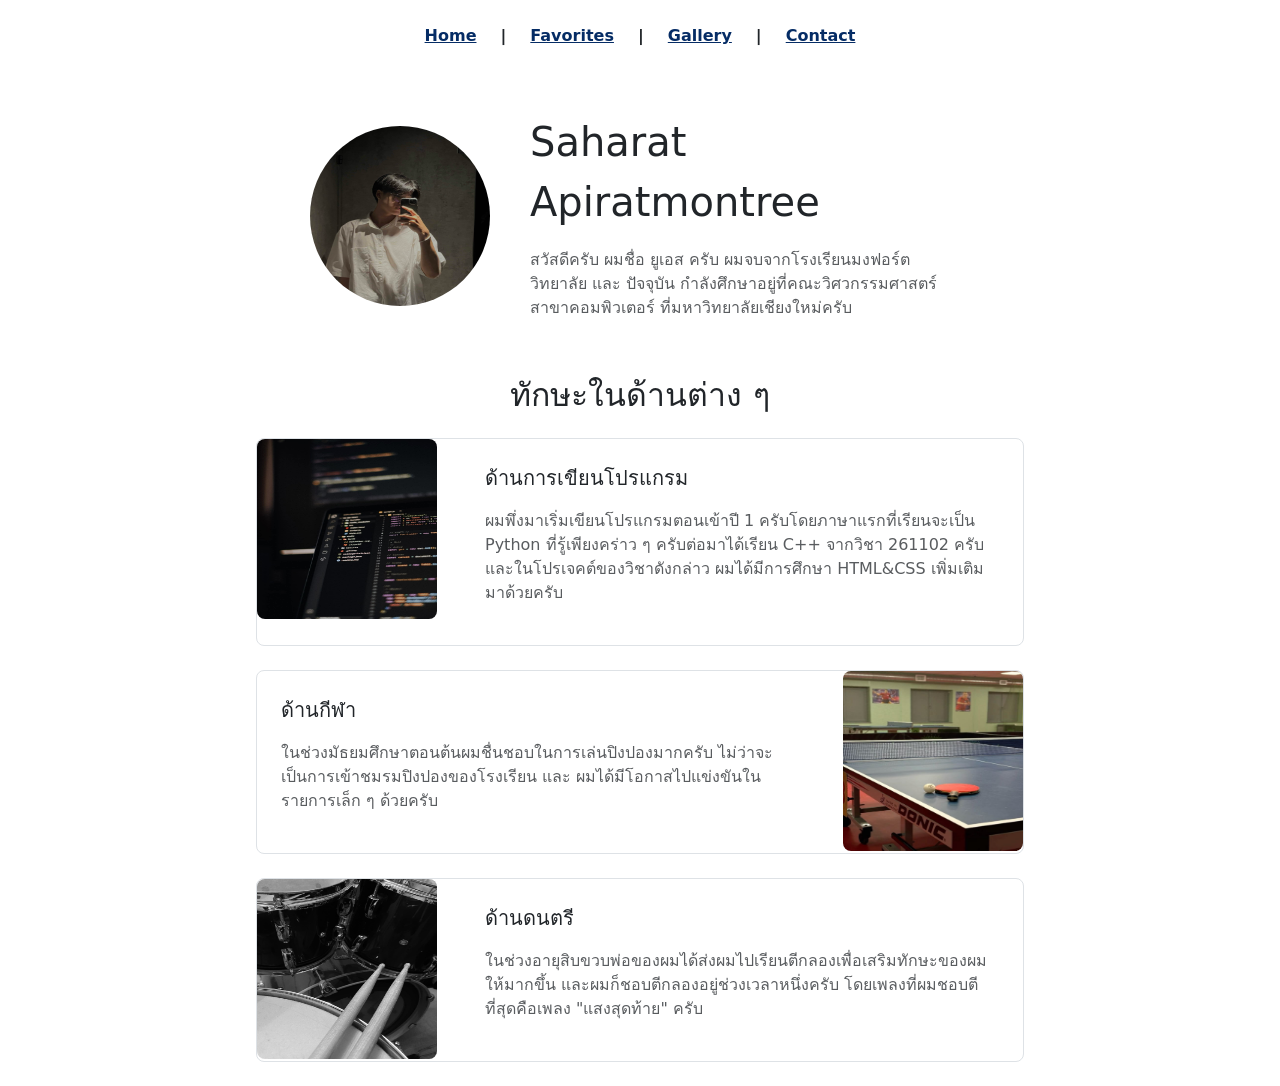
==== index.html @ 63d8b0a7 "First" ====
<!doctype html>
<html lang="en">
  <head>
    <meta charset="UTF-8" />
    <meta name="viewport" content="width=device-width, initial-scale=1.0" />
    <link
      href="https://cdn.jsdelivr.net/npm/bootstrap@5.3.8/dist/css/bootstrap.min.css"
      rel="stylesheet"
      integrity="sha384-sRIl4kxILFvY47J16cr9ZwB07vP4J8+LH7qKQnuqkuIAvNWLzeN8tE5YBujZqJLB"
      crossorigin="anonymous"
    />
    <link rel="stylesheet" href="style.css" />
    <title>My Portfolio</title>
  </head>

  <body>
    <div class="">
      <div class="d-flex gap-4 justify-content-center fw-bold py-4 ">
        <a class="text-primary-emphasis" href="index.html">Home</a> <span>|</span>
        <a class="text-primary-emphasis" href="Favorites.html">Favorites</a> <span>|</span>
        <a class="text-primary-emphasis" href="Gallery.html">Gallery</a> <span>|</span>
        <a class="text-primary-emphasis" href="Contact.html">Contact</a>
      </div>
    </div>

    <div class="">
      <div
        class="d-flex gap-4 align-items-center mx-auto py-4"
        style="max-width: 660px"
      >
        <div>
          <img
            class="rounded-circle"
            src="image/UsPic.jpg"
            width="180"
            height="180"
          />
        </div>

        <div class="p-3">
          <div class="fs-1 fw-lighter mb-3">Saharat Apiratmontree</div>
          <div class="text-muted fs-6 fw-lighter">
            สวัสดีครับ ผมชื่อ ยูเอส ครับ ผมจบจากโรงเรียนมงฟอร์ตวิทยาลัย และ
            ปัจจุบัน กำลังศึกษาอยู่ที่คณะวิศวกรรมศาสตร์ สาขาคอมพิวเตอร์
            ที่มหาวิทยาลัยเชียงใหม่ครับ
          </div>
        </div>
      </div>

      <h2 class="center fw-light py-3">ทักษะในด้านต่าง ๆ</h2>

      <div
        class="d-flex gap-4 border rounded-3 mx-auto mb-4"
        style="max-width: 48rem"
      >
        <div class="align-items-center">
          <img
            class="rounded-3"
            src="image/progammer.jpg"
            width="180px"
            height="180px"
          />
        </div>
        <div class="p-4">
          <p class="fs-5">ด้านการเขียนโปรแกรม</p>
          <p class="text-muted">
            ผมพึ่งมาเริ่มเขียนโปรแกรมตอนเข้าปี 1 ครับโดยภาษาแรกที่เรียนจะเป็น
            Python ที่รู้เพียงคร่าว ๆ ครับต่อมาได้เรียน C++ จากวิชา 261102
            ครับและในโปรเจคต์ของวิชาดังกล่าว ผมได้มีการศึกษา HTML&CSS
            เพิ่มเติมมาด้วยครับ
          </p>
        </div>
      </div>


      <div
        class="d-flex gap-4 border rounded-3 mx-auto mb-4"
        style="max-width: 48rem"
      >
        
        <div class="p-4">
          <p class="fs-5">ด้านกีฬา</p>
          <p class="text-muted">
            ในช่วงมัธยมศึกษาตอนต้นผมชื่นชอบในการเล่นปิงปองมากครับ ไม่ว่าจะเป็นการเข้าชมรมปิงปองของโรงเรียน และ 
            ผมได้มีโอกาสไปแข่งขันในรายการเล็ก ๆ ด้วยครับ
          </p>
        </div>

        <div class="align-items-center">
          <img
            class="rounded-3"
            src="image/pingpong.jpg"
            width="180px"
            height="180px"
          />
        </div>

      </div>


      <div
        class="d-flex gap-4 border rounded-3 mx-auto mb-4"
        style="max-width: 48rem"
      >
        <div class="align-items-center">
          <img
            class="rounded-3"
            src="image/drum.jpg"
            width="180px"
            height="180px"
          />
        </div>
        <div class="p-4">
          <p class="fs-5">ด้านดนตรี</p>
          <p class="text-muted">
            ในช่วงอายุสิบขวบพ่อของผมได้ส่งผมไปเรียนตีกลองเพื่อเสริมทักษะของผมให้มากขึ้น และผมก็ชอบตีกลองอยู่ช่วงเวลาหนึ่งครับ 
            โดยเพลงที่ผมชอบตีที่สุดคือเพลง "แสงสุดท้าย" ครับ
          </p>
        </div>
      </div>

      

    <script
      src="https://cdn.jsdelivr.net/npm/bootstrap@5.3.8/dist/js/bootstrap.bundle.min.js"
      integrity="sha384-FKyoEForCGlyvwx9Hj09JcYn3nv7wiPVlz7YYwJrWVcXK/BmnVDxM+D2scQbITxI"
      crossorigin="anonymous"
    ></script>
  </body>
</html>
---- style.css ----
.center{
    text-align: center;
}

.font {
  font-family: "Playpen Sans Thai", cursive;
  font-optical-sizing: auto;
  font-weight: 500;
  font-style: normal;
}

.top-zone {
  background-color: #808080;
  color: #4a4238;
}

.bottom-zone {
  background-color: lightcyan ;
  color: #4a4238;
}

.fontx{
  color:  navy;
}

.customlink{
  text-transform: uppercase;
  font-size: 24px;
  font-weight: normal;
  text-decoration: none;
  margin-bottom: 0px;
}
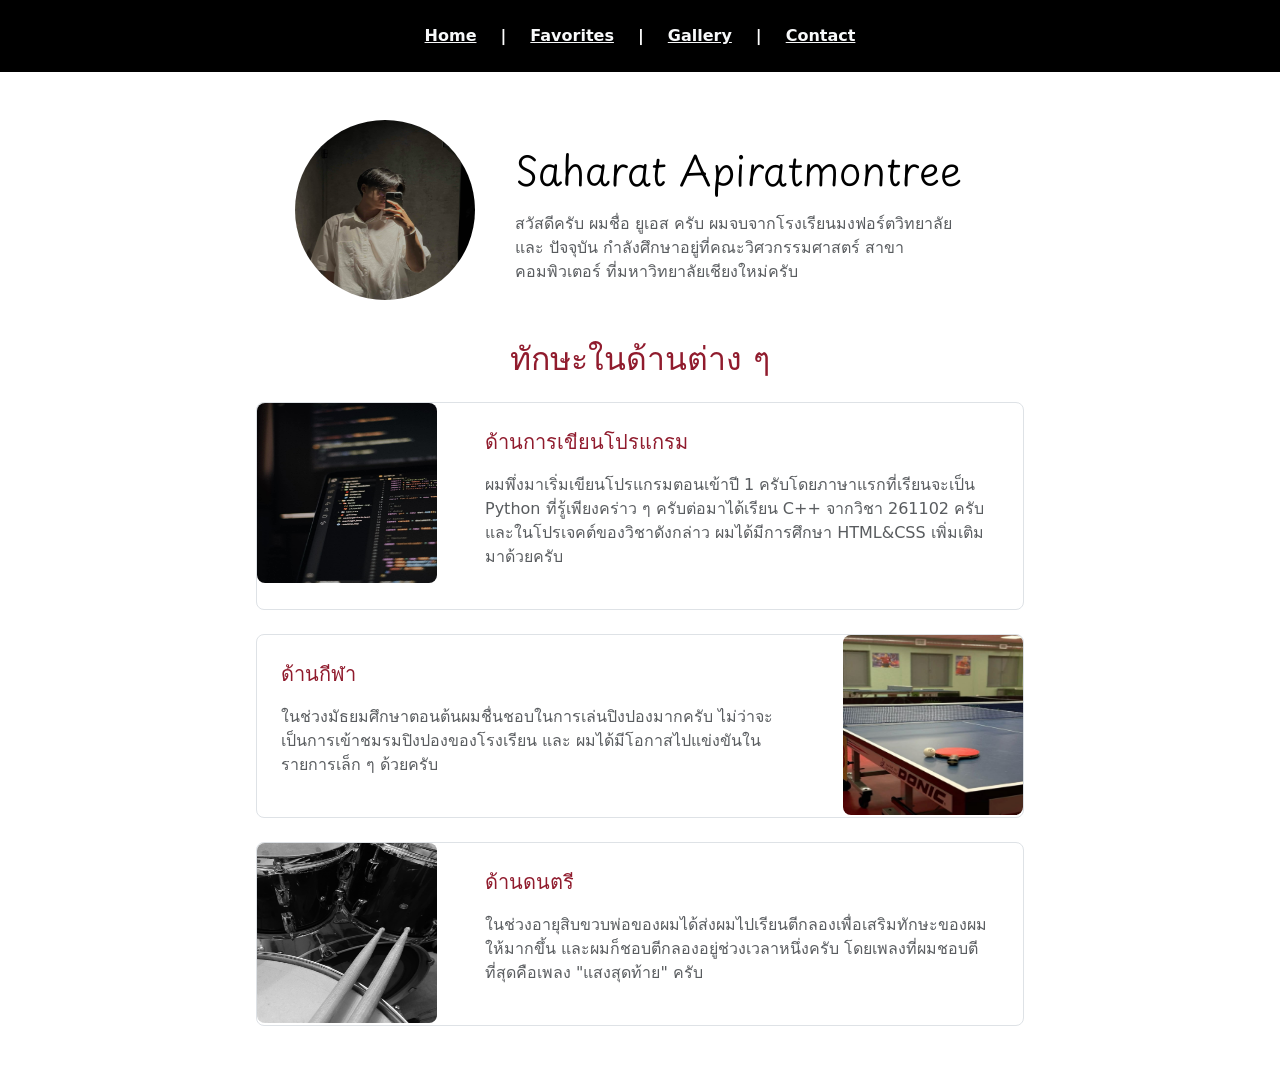
==== commit dc7e04b8: "Final" ====
--- a/index.html
+++ b/index.html
@@ -10,23 +10,26 @@
       crossorigin="anonymous"
     />
     <link rel="stylesheet" href="style.css" />
+    <link rel="preconnect" href="https://fonts.googleapis.com">
+    <link rel="preconnect" href="https://fonts.gstatic.com" crossorigin>
+    <link href="https://fonts.googleapis.com/css2?family=Englebert&family=Playpen+Sans+Thai:wght@100..800&display=swap" rel="stylesheet">
     <title>My Portfolio</title>
   </head>
 
   <body>
-    <div class="">
+    <div class="top-zone">
       <div class="d-flex gap-4 justify-content-center fw-bold py-4 ">
-        <a class="text-primary-emphasis" href="index.html">Home</a> <span>|</span>
-        <a class="text-primary-emphasis" href="Favorites.html">Favorites</a> <span>|</span>
-        <a class="text-primary-emphasis" href="Gallery.html">Gallery</a> <span>|</span>
-        <a class="text-primary-emphasis" href="Contact.html">Contact</a>
+        <a class="text-light" href="index.html">Home</a> <span>|</span>
+        <a class="text-light" href="Favorites.html">Favorites</a> <span>|</span>
+        <a class="text-light" href="Gallery.html">Gallery</a> <span>|</span>
+        <a class="text-light" href="Contact.html">Contact</a>
       </div>
     </div>
 
-    <div class="">
+    <div class="bottom-zone pb-5">
       <div
-        class="d-flex gap-4 align-items-center mx-auto py-4"
-        style="max-width: 660px"
+        class="d-flex gap-4 align-items-center mx-auto pt-5 pb-4 justify-content-center "
+        style="max-width: 690px"
       >
         <div>
           <img
@@ -38,7 +41,7 @@
         </div>
 
         <div class="p-3">
-          <div class="fs-1 fw-lighter mb-3">Saharat Apiratmontree</div>
+          <div class="fs-1 fw-light mb-3 Textfont" style="color: black;">Saharat Apiratmontree</div>
           <div class="text-muted fs-6 fw-lighter">
             สวัสดีครับ ผมชื่อ ยูเอส ครับ ผมจบจากโรงเรียนมงฟอร์ตวิทยาลัย และ
             ปัจจุบัน กำลังศึกษาอยู่ที่คณะวิศวกรรมศาสตร์ สาขาคอมพิวเตอร์
@@ -99,7 +102,7 @@
 
 
       <div
-        class="d-flex gap-4 border rounded-3 mx-auto mb-4"
+        class="d-flex gap-4 border rounded-3 mx-auto"
         style="max-width: 48rem"
       >
         <div class="align-items-center">
--- a/style.css
+++ b/style.css
@@ -10,13 +10,13 @@
 }
 
 .top-zone {
-  background-color: #808080;
-  color: #4a4238;
+  background-color: black;
+  color: white;
 }
 
 .bottom-zone {
-  background-color: lightcyan ;
-  color: #4a4238;
+  background-color: white ;
+  color: #901b2d;
 }
 
 .fontx{
@@ -29,4 +29,12 @@
   font-weight: normal;
   text-decoration: none;
   margin-bottom: 0px;
+}
+
+
+.Textfont {
+  font-family: "Playpen Sans Thai", cursive;
+  font-optical-sizing: auto;
+  font-weight: 400;
+  font-style: normal;
 }
